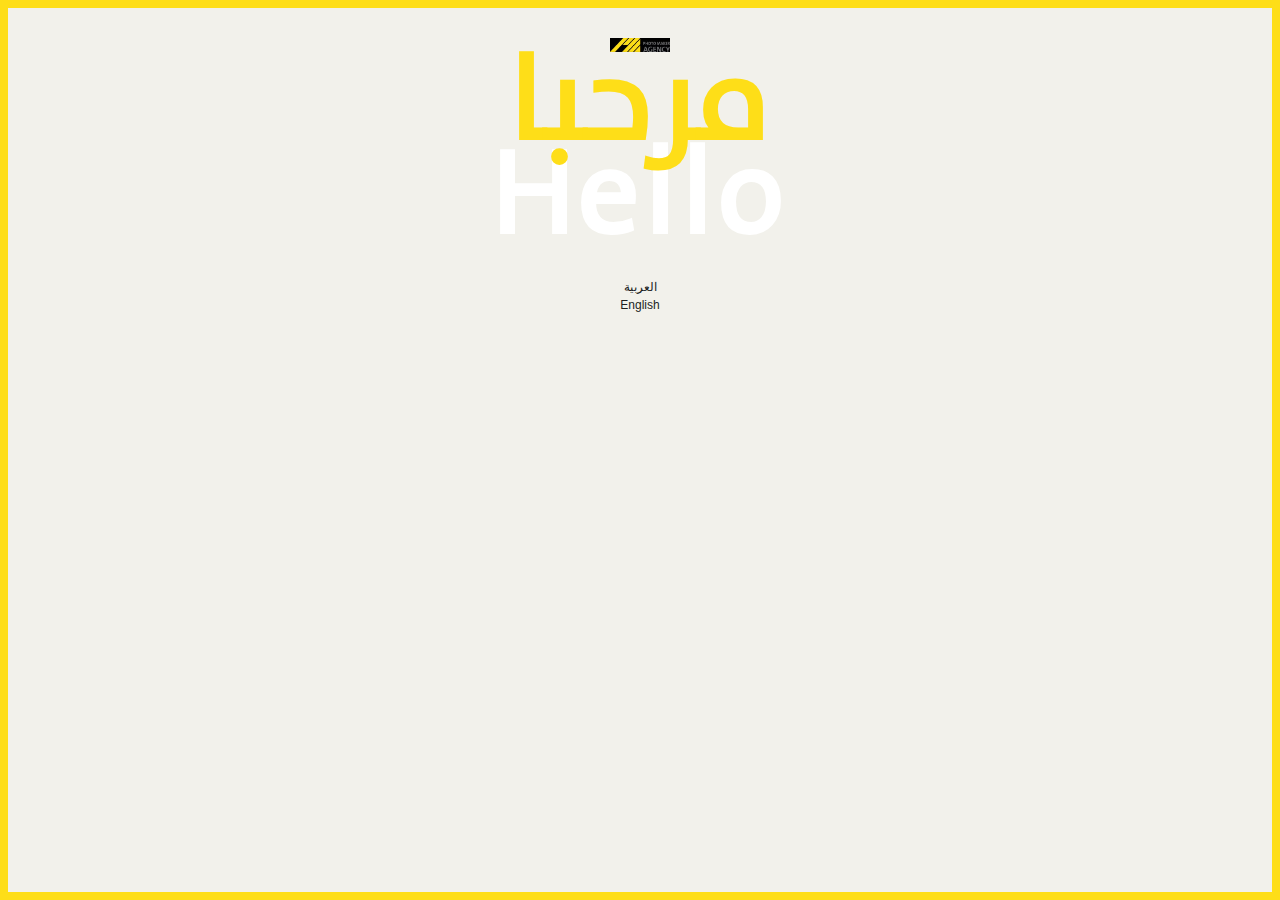
==== index.html @ 26732f37 "start project" ====
<!DOCTYPE html>
<html lang="en">
<head>
  <meta charset="UTF-8">
  <meta name="viewport" content="width=device-width, initial-scale=1.0">
  <link rel="stylesheet" href="css/english-style.css">
  <link rel="stylesheet" href="./css/bootstrap.min.css">
  <link rel="stylesheet" href="https://fonts.googleapis.com/css?family=Changa&display=swap">
  <title>Welcome</title>
</head>
<body>

  <div class="container">
    <div class="center-text">
      <div class="logo">
        <img src="./assets/logo.jpeg" alt="logo">
      </div>
      <h1 class="ar">مرحبا</h1>
      <h1 class="en">Hello</h1>
    </div>
    <ul class="lang">
      <li><a href="#">العربية</a></li>
      <li><a href="#">English</a></li>
    </ul>
  </div>

  <!-- Scripting Files -->
  <script src="./js/jquery-3.4.1.slim.min.js"></script>
  <script src="./js/popper.min.js"></script>
  <script src="./js/bootstrap.min.js"></script>
  <script src="./js/custom.js"></script>
</body>
</html>
---- css/english-style.css ----
/* Variables */
@font-face {
  font-family: "bahij";
  src: url(../fonts/Bahij_TheSansArabic-Plain.ttf);
  font-style: normal;
  font-weight: 100;
}
* {
  margin: 0;
  padding: 0;
  box-sizing: border-box;
}

body {
  background-color: #f2f1eb !important;
  border: 8px solid #fede18;
  height: 100vh;
}

.center-text {
  color: #211f1f;
  font-family: "bahij";
  text-align: center;
}
.center-text .logo img {
  width: 60px;
  margin-bottom: -50px;
}
.center-text h1 {
  font-size: 120px;
  font-weight: bold;
  letter-spacing: 5px;
}
.center-text h1.ar {
  color: #fede18;
  margin-bottom: -50px;
}
.center-text h1.en {
  color: #fff;
  position: relative;
  z-index: -1;
}

.lang {
  list-style: none;
  text-align: center;
  margin: 5px auto;
  padding: 0;
  font-size: 12px;
}
.lang li a {
  color: #211f1f;
  font-weight: normal;
  text-decoration: none;
}
.lang li a:hover {
  color: #fede18;
}

/*# sourceMappingURL=english-style.css.map */
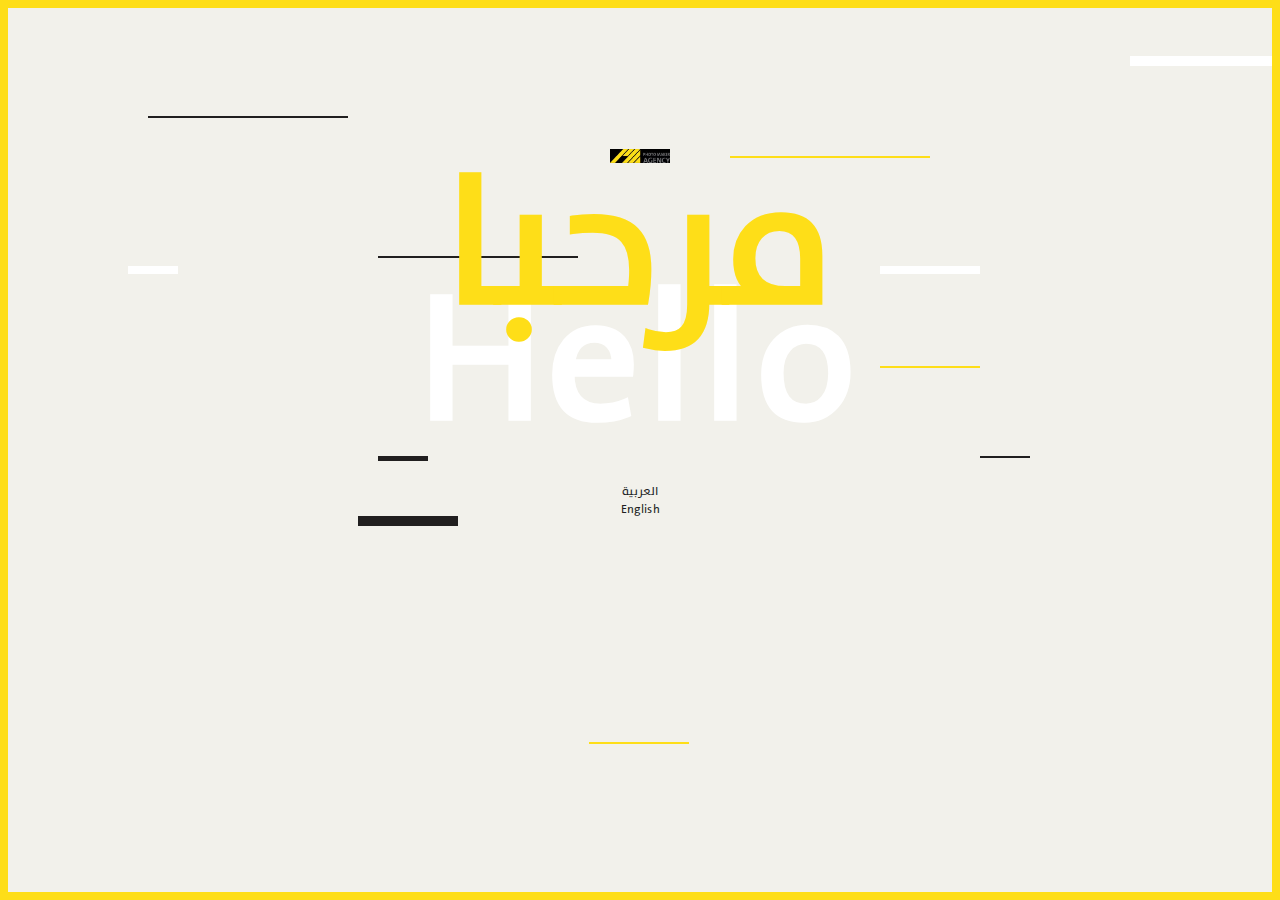
==== commit c04e984e: "Hello page" ====
--- a/index.html
+++ b/index.html
@@ -10,18 +10,34 @@
 </head>
 <body>
 
+  <div class="hrs">
+    <hr class="white" style="width: 200px; height: 10px; top: 40px; right: -50px;">
+    <hr class="yallow" style="width: 200px; height: 2px; top: 140px; right: 350px;">
+    <hr class="black" style="width: 200px; height: 2px; top: 240px; left: 250px;">
+    <hr class="white" style="width: 100px; height: 8px; top: 250px; right: 300px;">
+    <hr class="white" style="width: 100px; height: 8px; top: 250px; left: -50px;">
+    <hr class="yallow" style="width: 100px; height: 2px; top: 350px; right: 300px;">
+    <hr class="yallow" style="width: 100px; height: 2px; bottom: 50px; left: 40%;">
+    <hr class="black" style="width: 200px; height: 2px; top: 240px; left: 250px;">
+    <hr class="black" style="width: 50px; height: 5px; top: 440px; left: 250px;">
+    <hr class="black" style="width: 100px; height: 10px; top: 500px; left: 20%;">
+    <hr class="black" style="width: 50px; height: 2px; top: 440px; right: 250px;">
+    <hr class="black" style="width: 200px; height: 2px; top: 100px; left: 20px;">
+
+  </div>
+
   <div class="container">
-    <div class="center-text">
+    <div class="center-text center">
       <div class="logo">
         <img src="./assets/logo.jpeg" alt="logo">
       </div>
       <h1 class="ar">مرحبا</h1>
       <h1 class="en">Hello</h1>
+      <ul class="lang">
+        <li><a href="#">العربية</a></li>
+        <li><a href="#">English</a></li>
+      </ul>
     </div>
-    <ul class="lang">
-      <li><a href="#">العربية</a></li>
-      <li><a href="#">English</a></li>
-    </ul>
   </div>
 
   <!-- Scripting Files -->
--- a/css/english-style.css
+++ b/css/english-style.css
@@ -17,23 +17,64 @@
   height: 100vh;
 }
 
+.hrs {
+  position: absolute;
+  top: 0;
+  right: 0;
+  width: 90%;
+  height: 90%;
+  overflow: hidden;
+  z-index: -1;
+}
+.hrs hr {
+  animation: hrs 10s infinite linear;
+}
+.hrs hr.white {
+  position: absolute;
+  border: 0;
+  background-color: #fff;
+}
+.hrs hr.black {
+  position: absolute;
+  border: 0;
+  background-color: #211f1f;
+}
+.hrs hr.yallow {
+  position: absolute;
+  border: 0;
+  background-color: #fede18;
+}
+
+@keyframes hrs {
+  0% {
+    transform: translate(-50px);
+  }
+  50% {
+    transform: translate(50px);
+  }
+  100% {
+    transform: translate(-50px);
+  }
+}
 .center-text {
   color: #211f1f;
   font-family: "bahij";
   text-align: center;
+  margin-top: 10%;
 }
 .center-text .logo img {
   width: 60px;
   margin-bottom: -50px;
 }
 .center-text h1 {
-  font-size: 120px;
+  font-size: 180px;
   font-weight: bold;
-  letter-spacing: 5px;
+  letter-spacing: 8px;
+  display: block;
 }
 .center-text h1.ar {
   color: #fede18;
-  margin-bottom: -50px;
+  margin-bottom: -100px;
 }
 .center-text h1.en {
   color: #fff;
@@ -57,4 +98,18 @@
   color: #fede18;
 }
 
+@media (max-width: 778px) {
+  .center-text {
+    margin-top: 50%;
+  }
+  .center-text h1 {
+    font-size: 100px;
+    letter-spacing: 2px;
+    margin-right: 0px;
+  }
+  .center-text h1.ar {
+    margin-bottom: -50px;
+  }
+}
+
 /*# sourceMappingURL=english-style.css.map */
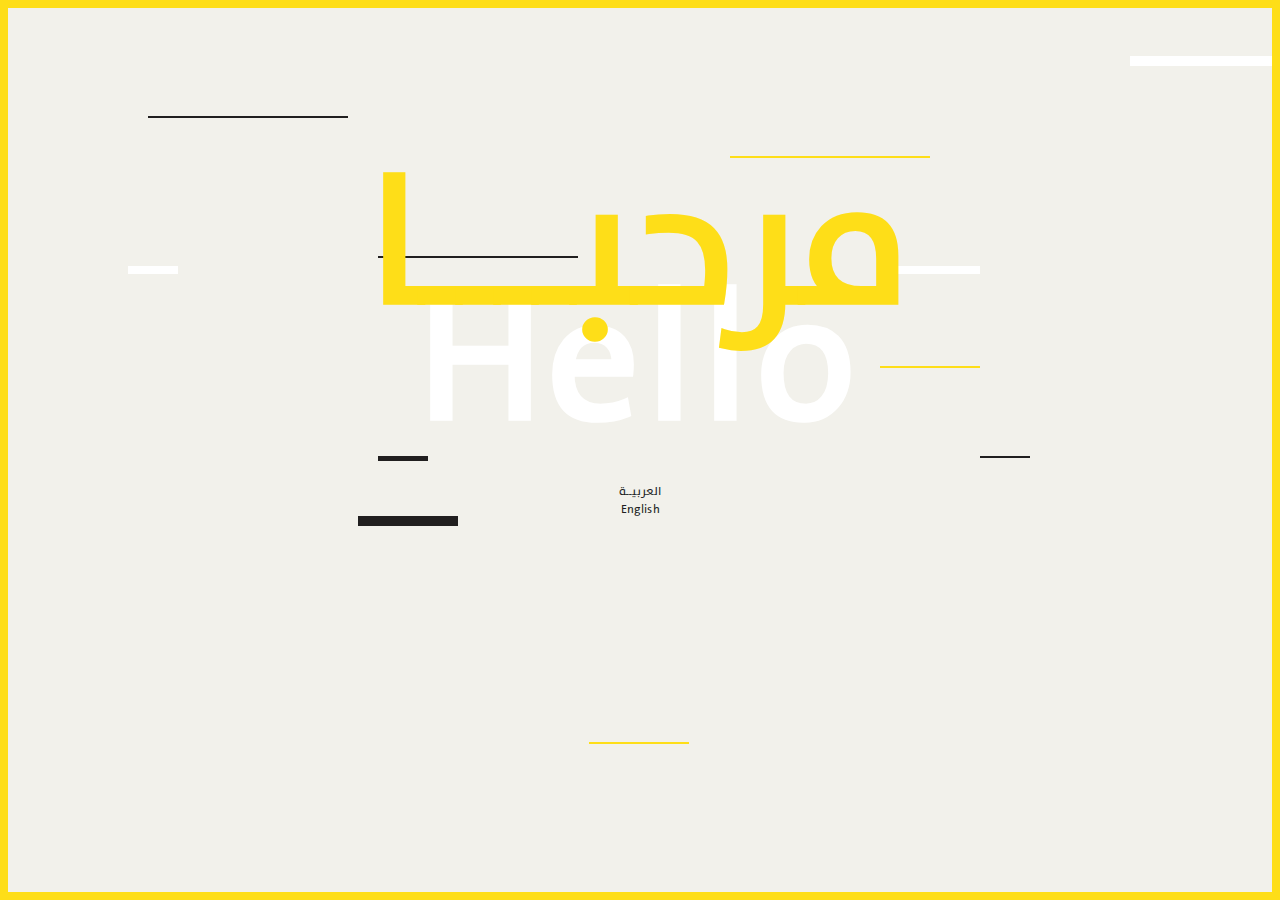
==== commit add61bfa: "edit" ====
--- a/index.html
+++ b/index.html
@@ -23,7 +23,6 @@
     <hr class="black" style="width: 100px; height: 10px; top: 500px; left: 20%;">
     <hr class="black" style="width: 50px; height: 2px; top: 440px; right: 250px;">
     <hr class="black" style="width: 200px; height: 2px; top: 100px; left: 20px;">
-
   </div>
 
   <div class="container">
@@ -31,10 +30,10 @@
       <div class="logo">
         <img src="./assets/logo.jpeg" alt="logo">
       </div>
-      <h1 class="ar">مرحبا</h1>
+      <h1 class="ar">مرحبــــا</h1>
       <h1 class="en">Hello</h1>
       <ul class="lang">
-        <li><a href="#">العربية</a></li>
+        <li><a href="#">العربيــة</a></li>
         <li><a href="#">English</a></li>
       </ul>
     </div>
--- a/css/english-style.css
+++ b/css/english-style.css
@@ -9,6 +9,7 @@
   margin: 0;
   padding: 0;
   box-sizing: border-box;
+  overflow: hidden;
 }
 
 body {
@@ -56,6 +57,16 @@
     transform: translate(-50px);
   }
 }
+@keyframes text-ar {
+  0% {
+    transform: translate(1000px);
+  }
+}
+@keyframes text-en {
+  0% {
+    transform: translate(-1000px);
+  }
+}
 .center-text {
   color: #211f1f;
   font-family: "bahij";
@@ -75,11 +86,13 @@
 .center-text h1.ar {
   color: #fede18;
   margin-bottom: -100px;
+  animation: text-ar 1s ease-in-out;
 }
 .center-text h1.en {
   color: #fff;
   position: relative;
   z-index: -1;
+  animation: text-en 1s ease-in-out;
 }
 
 .lang {
@@ -98,7 +111,7 @@
   color: #fede18;
 }
 
-@media (max-width: 778px) {
+@media (max-width: 700px) {
   .center-text {
     margin-top: 50%;
   }
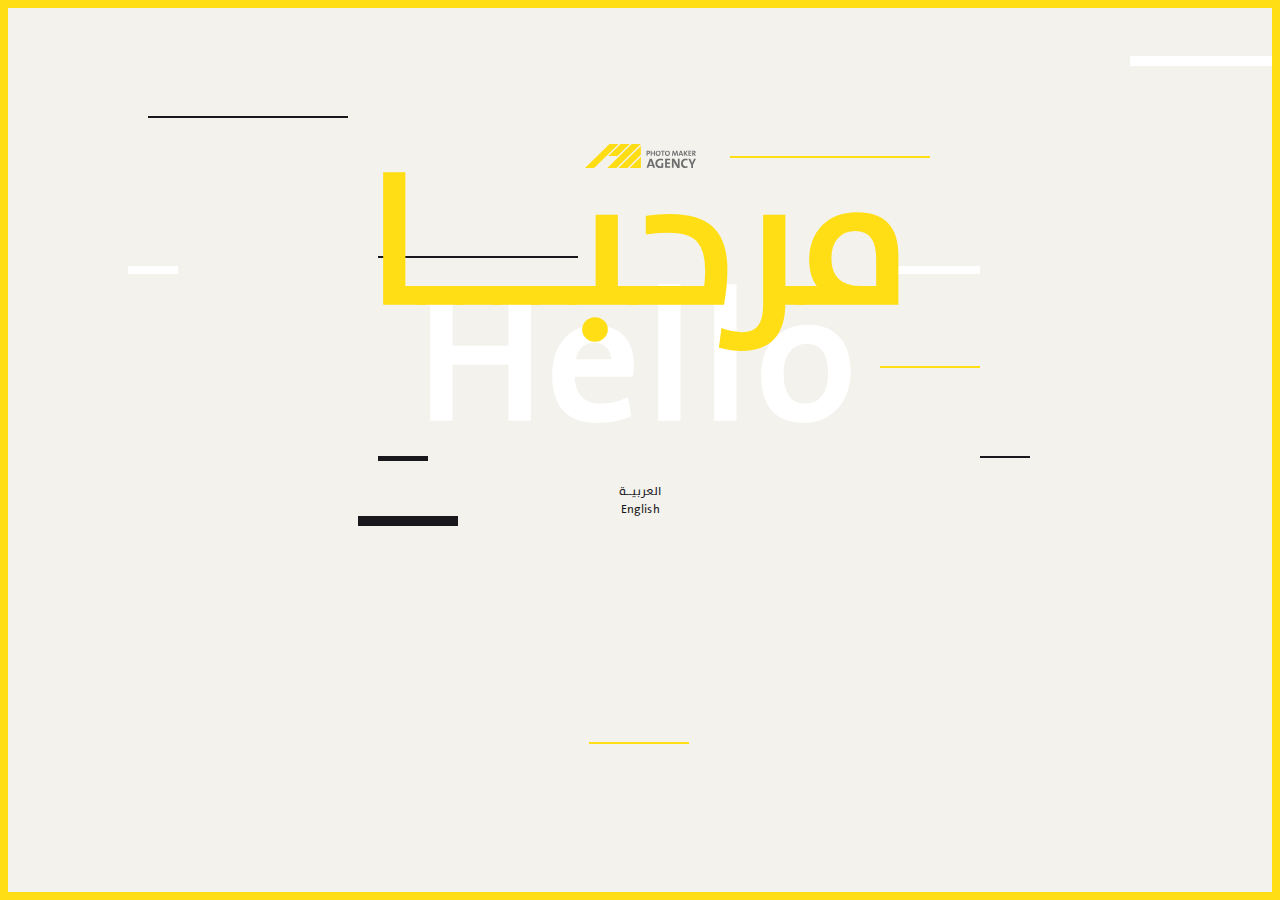
==== commit 09db3d04: "intro page" ====
--- a/index.html
+++ b/index.html
@@ -3,8 +3,8 @@
 <head>
   <meta charset="UTF-8">
   <meta name="viewport" content="width=device-width, initial-scale=1.0">
+  <link rel="stylesheet" href="./css/bootstrap.min.css">
   <link rel="stylesheet" href="css/english-style.css">
-  <link rel="stylesheet" href="./css/bootstrap.min.css">
   <link rel="stylesheet" href="https://fonts.googleapis.com/css?family=Changa&display=swap">
   <title>Welcome</title>
 </head>
@@ -28,13 +28,13 @@
   <div class="container">
     <div class="center-text center">
       <div class="logo">
-        <img src="./assets/logo.jpeg" alt="logo">
+        <img src="./assets/Logo_1.svg" alt="logo">
       </div>
       <h1 class="ar">مرحبــــا</h1>
       <h1 class="en">Hello</h1>
       <ul class="lang">
-        <li><a href="#">العربيــة</a></li>
-        <li><a href="#">English</a></li>
+        <li><a href="./arabic/arabic-index.html">العربيــة</a></li>
+        <li><a href="./english/english-index.html">English</a></li>
       </ul>
     </div>
   </div>
--- a/css/english-style.css
+++ b/css/english-style.css
@@ -10,11 +10,12 @@
   padding: 0;
   box-sizing: border-box;
   overflow: hidden;
+  font-family: "bahij";
 }
 
 body {
-  background-color: #f2f1eb !important;
-  border: 8px solid #fede18;
+  background-color: #f3f2ed !important;
+  border: 8px solid #ffde16;
   height: 100vh;
 }
 
@@ -38,12 +39,12 @@
 .hrs hr.black {
   position: absolute;
   border: 0;
-  background-color: #211f1f;
+  background-color: #19181c;
 }
 .hrs hr.yallow {
   position: absolute;
   border: 0;
-  background-color: #fede18;
+  background-color: #ffde16;
 }
 
 @keyframes hrs {
@@ -68,14 +69,18 @@
   }
 }
 .center-text {
-  color: #211f1f;
+  color: #19181c;
   font-family: "bahij";
   text-align: center;
   margin-top: 10%;
 }
+.center-text .logo {
+  overflow: visible;
+}
 .center-text .logo img {
-  width: 60px;
+  width: 10%;
   margin-bottom: -50px;
+  z-index: 3;
 }
 .center-text h1 {
   font-size: 180px;
@@ -84,15 +89,15 @@
   display: block;
 }
 .center-text h1.ar {
-  color: #fede18;
+  color: #ffde16;
   margin-bottom: -100px;
-  animation: text-ar 1s ease-in-out;
+  animation: text-ar 2s ease-in-out;
 }
 .center-text h1.en {
   color: #fff;
   position: relative;
   z-index: -1;
-  animation: text-en 1s ease-in-out;
+  animation: text-en 2s ease-in-out;
 }
 
 .lang {
@@ -103,12 +108,12 @@
   font-size: 12px;
 }
 .lang li a {
-  color: #211f1f;
+  color: #19181c;
   font-weight: normal;
   text-decoration: none;
 }
 .lang li a:hover {
-  color: #fede18;
+  color: #ffde16;
 }
 
 @media (max-width: 700px) {
@@ -116,13 +121,120 @@
     margin-top: 50%;
   }
   .center-text h1 {
-    font-size: 100px;
+    font-size: 85px;
     letter-spacing: 2px;
     margin-right: 0px;
   }
   .center-text h1.ar {
     margin-bottom: -50px;
   }
+  .center-text .logo img {
+    width: 30%;
+    margin-bottom: 20px;
+  }
+}
+.navbar-section {
+  margin-top: 50px;
+}
+.navbar-section nav ul {
+  font-size: 12px;
+  margin-right: 100px;
+}
+.navbar-section nav ul li a {
+  color: #2b2728 !important;
+}
+.navbar-section nav ul li.active a {
+  color: #19181c !important;
+  font-weight: bold !important;
+}
+
+.lang-div {
+  position: absolute;
+  top: 80px;
+  right: 100px;
+}
+.lang-div a {
+  color: #ffde16;
+}
+
+@media (max-width: 700px) {
+  .navbar-section {
+    margin-top: 20px;
+  }
+  .navbar-section .navbar-brand {
+    width: 50%;
+  }
+
+  .lang-div {
+    top: 50px;
+    left: 45%;
+  }
+}
+.intro {
+  width: 100%;
+  height: 100%;
+  color: #ffde16;
+  z-index: -1;
+}
+.intro h1 {
+  display: block;
+  letter-spacing: 20px;
+  position: relative;
+}
+.intro h1.media {
+  font-size: 170px;
+  margin-top: 50px;
+  font-weight: 700;
+  animation: from-top 1.5s linear;
+}
+.intro h1.marketing {
+  float: right;
+  font-size: 150px;
+  margin-top: -95px;
+  margin-right: -20px;
+  font-weight: lighter;
+  animation: from-left 1.5s linear;
+}
+
+@keyframes rec {
+  100% {
+    transform: rotate(360deg);
+  }
+}
+@media (max-width: 700px) {
+  .intro .spicial {
+    width: 30px !important;
+    height: 30px !important;
+    left: 150px !important;
+    top: 180px !important;
+  }
+  .intro h1 {
+    letter-spacing: 5px;
+  }
+  .intro h1.media {
+    font-size: 50px;
+    margin-top: 100px;
+  }
+  .intro h1.marketing {
+    font-size: 50px;
+    margin-top: -20px;
+  }
+}
+@keyframes from-top {
+  from {
+    top: -500px;
+  }
+  to {
+    top: 0;
+  }
+}
+@keyframes from-left {
+  from {
+    right: -500px;
+  }
+  to {
+    right: 0;
+  }
 }
 
 /*# sourceMappingURL=english-style.css.map */
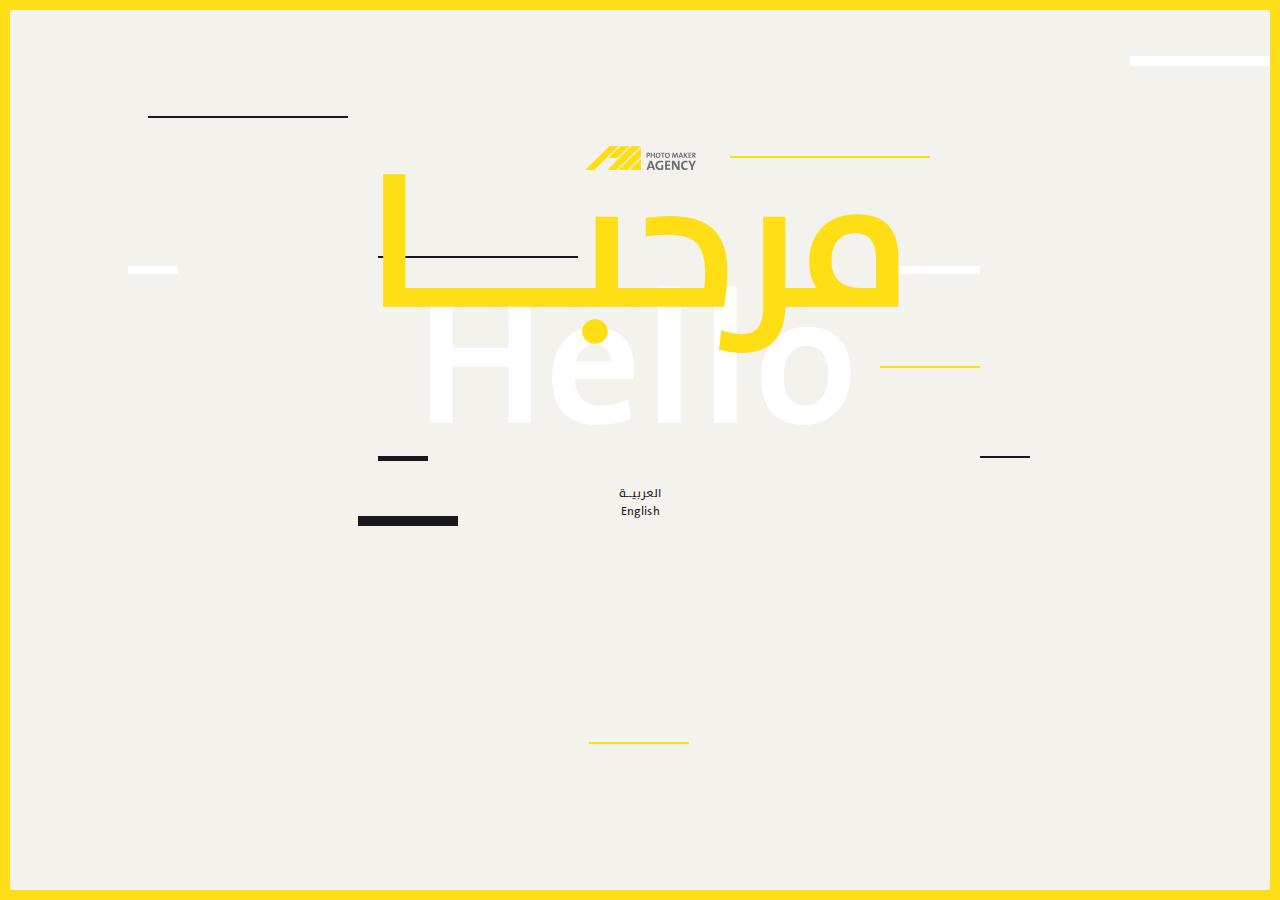
==== commit 6b44511d: "add google analytics" ====
--- a/index.html
+++ b/index.html
@@ -1,5 +1,6 @@
 <!DOCTYPE html>
 <html lang="en">
+
 <head>
   <meta charset="UTF-8">
   <meta name="viewport" content="width=device-width, initial-scale=1.0">
@@ -7,7 +8,20 @@
   <link rel="stylesheet" href="css/english-style.css">
   <link rel="stylesheet" href="https://fonts.googleapis.com/css?family=Changa&display=swap">
   <title>Welcome</title>
+
+  <!-- Global site tag (gtag.js) - Google Analytics -->
+  <script async src="https://www.googletagmanager.com/gtag/js?id=UA-176154022-1"></script>
+  <script>
+    window.dataLayer = window.dataLayer || [];
+    function gtag() { dataLayer.push(arguments); }
+    gtag('js', new Date());
+
+    gtag('config', 'UA-176154022-1');
+  </script>
+
+
 </head>
+
 <body>
 
   <div class="hrs">
@@ -45,4 +59,5 @@
   <script src="./js/bootstrap.min.js"></script>
   <script src="./js/custom.js"></script>
 </body>
+
 </html>--- a/css/english-style.css
+++ b/css/english-style.css
@@ -9,14 +9,14 @@
   margin: 0;
   padding: 0;
   box-sizing: border-box;
+  font-family: "bahij";
+}
+
+body {
+  background-color: #f3f2ed;
+  border: 10px solid #ffde16;
+  min-height: 100vh;
   overflow: hidden;
-  font-family: "bahij";
-}
-
-body {
-  background-color: #f3f2ed !important;
-  border: 8px solid #ffde16;
-  height: 100vh;
 }
 
 .hrs {
@@ -87,6 +87,7 @@
   font-weight: bold;
   letter-spacing: 8px;
   display: block;
+  cursor: context-menu;
 }
 .center-text h1.ar {
   color: #ffde16;
@@ -116,7 +117,7 @@
   color: #ffde16;
 }
 
-@media (max-width: 700px) {
+@media (max-width: 786px) {
   .center-text {
     margin-top: 50%;
   }
@@ -139,25 +140,33 @@
 .navbar-section nav ul {
   font-size: 12px;
   margin-right: 100px;
+  margin-top: 30px;
+}
+.navbar-section nav ul li {
+  cursor: pointer;
+  margin: auto 10px;
 }
 .navbar-section nav ul li a {
   color: #2b2728 !important;
 }
+.navbar-section nav ul li a.use-connect {
+  color: #ffde16 !important;
+}
 .navbar-section nav ul li.active a {
-  color: #19181c !important;
+  color: #19181c;
   font-weight: bold !important;
 }
 
 .lang-div {
   position: absolute;
-  top: 80px;
+  top: 100px;
   right: 100px;
 }
 .lang-div a {
   color: #ffde16;
 }
 
-@media (max-width: 700px) {
+@media (max-width: 786px) {
   .navbar-section {
     margin-top: 20px;
   }
@@ -191,7 +200,6 @@
   float: right;
   font-size: 150px;
   margin-top: -95px;
-  margin-right: -20px;
   font-weight: lighter;
   animation: from-left 1.5s linear;
 }
@@ -201,7 +209,7 @@
     transform: rotate(360deg);
   }
 }
-@media (max-width: 700px) {
+@media (max-width: 786px) {
   .intro .spicial {
     width: 30px !important;
     height: 30px !important;
@@ -236,5 +244,405 @@
     right: 0;
   }
 }
+.none {
+  display: none;
+}
+
+.sections {
+  height: 100%;
+}
+.sections .about {
+  width: 100%;
+  height: 100%;
+  position: relative;
+}
+.sections .about .header {
+  width: 50%;
+}
+.sections .about .header h1 {
+  margin-top: 20px;
+  font-size: 230px;
+  color: #ffde16;
+  font-weight: bold;
+}
+.sections .about .header h1 span {
+  display: block;
+  font-size: 180px;
+  width: fit-content;
+  margin-left: 470px;
+  margin-top: -90px;
+  font-weight: 100;
+  color: #19181c;
+}
+.sections .about .content-about {
+  width: 50%;
+  position: relative;
+}
+.sections .about .content-about p {
+  width: 400px;
+  line-height: 2;
+  position: absolute;
+  bottom: 60px;
+  left: 60px;
+  font-size: 14px;
+  color: #6e6e6e;
+}
+
+@media (max-width: 786px) {
+  .about {
+    height: auto;
+  }
+  .about .header {
+    width: 100% !important;
+    display: block !important;
+  }
+  .about .header h1 {
+    margin-left: 20px;
+    font-size: 100px !important;
+  }
+  .about .header h1 span {
+    font-size: 110px !important;
+    margin-left: 160px !important;
+    margin-top: -40px !important;
+  }
+  .about .content-about {
+    width: 100% !important;
+    display: block !important;
+  }
+  .about .content-about p {
+    position: unset !important;
+    width: 80% !important;
+    margin: 0px auto;
+  }
+}
+.services {
+  height: 100%;
+  width: 100%;
+  position: relative;
+}
+.services .header {
+  width: 49%;
+  height: 80%;
+  position: relative;
+  bottom: 40px;
+  display: inline-block;
+}
+.services .header h1 {
+  margin-top: 20px;
+  margin-right: 60px;
+  font-size: 230px;
+  color: #ffde16;
+  font-weight: bold;
+  text-align: right;
+}
+.services .header h1 span {
+  font-size: 150px;
+  font-weight: 100;
+  display: block;
+  width: fit-content;
+  color: #19181c;
+  margin-left: 50px;
+  position: relative;
+  bottom: 80px;
+}
+.services .content-services {
+  width: 45%;
+  overflow: visible;
+  display: inline-block;
+  position: relative;
+  margin-left: 50px;
+  bottom: 30px;
+}
+.services .content-services .services-list {
+  margin: 30px;
+}
+.services .content-services .services-list ul {
+  list-style: none;
+}
+.services .content-services .services-list ul li {
+  cursor: context-menu;
+  margin-bottom: 20px;
+}
+.services .content-services .services-list ul li h2 {
+  font-size: 14px;
+  color: #2b2728;
+}
+.services .content-services .services-list ul li p {
+  width: 65%;
+  font-size: 12px;
+  color: #8b8b8b;
+}
+.services .content-services .services-list ul li:hover h2 {
+  color: black;
+  font-weight: bold;
+}
+
+@media (max-width: 786px) {
+  body {
+    overflow: visible;
+    height: auto;
+    min-height: 100vh;
+  }
+
+  .services {
+    height: auto;
+    overflow: unset;
+  }
+  .services .header {
+    width: 100%;
+    display: block;
+  }
+  .services .header h1 {
+    font-size: 85px;
+  }
+  .services .header h1 span {
+    font-size: 50px;
+    bottom: 10px;
+  }
+  .services .content-services {
+    width: 100%;
+    display: block;
+    margin: 0;
+    bottom: 0;
+    width: 100%;
+  }
+  .services .content-services p {
+    width: 90% !important;
+  }
+}
+.customers {
+  height: 100%;
+  width: 100%;
+  position: relative;
+}
+.customers .header {
+  width: 49%;
+  height: 100%;
+  position: relative;
+  display: inline-block;
+}
+.customers .header h1 {
+  margin-top: 10px;
+  margin-right: 60px;
+  font-size: 230px;
+  color: #ffde16;
+  font-weight: bold;
+  text-align: right;
+}
+.customers .header h1 span {
+  font-size: 100px;
+  font-weight: 100;
+  display: block;
+  width: fit-content;
+  color: #19181c;
+  margin-left: -20px;
+  position: relative;
+  bottom: 90px;
+}
+.customers .content-customers {
+  width: 50%;
+  position: absolute;
+  display: inline-block;
+}
+.customers .content-customers .customers-list {
+  height: 100%;
+  margin: 30px;
+  margin-left: 60px;
+}
+.customers .content-customers .customers-list ul {
+  width: 50%;
+}
+.customers .content-customers .customers-list ul li {
+  width: 40%;
+  display: inline-block;
+}
+.customers .content-customers .customers-list ul li div {
+  width: 60px;
+  height: 60px;
+  margin: 15px;
+}
+.customers .content-customers .customers-list ul li div img {
+  max-width: 100%;
+}
+
+@media (max-width: 786px) {
+  .customers {
+    height: auto;
+    overflow: unset;
+  }
+  .customers .header {
+    width: 100%;
+    display: block;
+  }
+  .customers .header h1 {
+    font-size: 85px;
+  }
+  .customers .header h1 span {
+    font-size: 50px;
+    bottom: 10px;
+    margin-left: 50px;
+  }
+  .customers .content-customers {
+    width: 100%;
+    display: block;
+    position: relative;
+  }
+  .customers .content-customers .customers-list {
+    margin-left: 0 !important;
+  }
+  .customers .content-customers ul {
+    width: 100% !important;
+  }
+  .customers .content-customers ul li div {
+    width: 20px;
+  }
+}
+.connect {
+  height: 100%;
+  position: relative;
+}
+.connect .header {
+  width: 50%;
+  display: inline-block;
+  position: relative;
+  left: -20px;
+}
+.connect .header h1 {
+  margin-top: 50px;
+  font-size: 160px;
+  color: #ffde16;
+  font-weight: bold;
+}
+.connect .header h1 span {
+  font-size: 180px;
+  font-weight: 100;
+  display: block;
+  color: #fff;
+  position: relative;
+  bottom: 100px;
+  float: right;
+  margin-right: 20px;
+}
+.connect .content-connect {
+  width: 49%;
+  display: inline-block;
+}
+.connect .content-connect form {
+  margin-left: 50px;
+}
+.connect .content-connect form p.tel {
+  font-size: 11px;
+  margin: 25px 0;
+  width: 250px;
+  color: #9a9a9a;
+}
+.connect .content-connect form input, .connect .content-connect form textarea {
+  display: block;
+  width: 80%;
+  border: 0;
+  background-color: transparent;
+  border-bottom: 1px solid #d1d1d1;
+  border-radius: 2px;
+  margin: 10px 0;
+  font-size: 15px;
+  color: #fff;
+  padding: 5px 0 0 5px;
+  letter-spacing: 1px;
+}
+.connect .content-connect form input::placeholder, .connect .content-connect form textarea::placeholder {
+  font-size: 12px;
+  color: #a1a1a1;
+}
+.connect .content-connect form .send-btn {
+  display: block;
+  width: auto;
+  height: auto;
+  color: #ffde16;
+  float: left;
+  margin: 10px 0 0 -15px;
+  font-size: 15px;
+  letter-spacing: 2px;
+  border: 0;
+  transform: rotate(90deg);
+}
+
+@media (max-width: 786px) {
+  .connect .row {
+    margin: 0;
+  }
+  .connect .header {
+    width: 100%;
+    display: block;
+    left: 0;
+    top: -10px;
+  }
+  .connect .header hr.spicial {
+    top: 150px !important;
+  }
+  .connect .header h1 {
+    font-size: 75px;
+  }
+  .connect .header h1 span {
+    font-size: 100px;
+    bottom: 50px;
+  }
+  .connect .content-connect {
+    width: 100%;
+    display: block;
+    bottom: 50px;
+    position: relative;
+  }
+}
+ul {
+  list-style: none !important;
+}
+
+.row {
+  margin: 0 !important;
+}
+
+.active {
+  color: #19181c;
+}
+
+.footer {
+  position: absolute;
+  bottom: 0;
+  left: 0;
+  padding: 20px 0;
+  width: 100%;
+  height: 100px;
+}
+.footer p {
+  font-size: 12px;
+  color: #6e6e6e;
+  margin-bottom: 0;
+}
+.footer .links {
+  position: relative;
+  bottom: 10px;
+}
+.footer .links ul {
+  margin: 0;
+}
+.footer .links ul li {
+  display: inline-block;
+  margin: 0 5px;
+}
+.footer .links ul li a {
+  font-size: 12px;
+  color: #6e6e6e;
+}
+
+@media (max-width: 786px) {
+  .footer {
+    padding: 0;
+    position: relative;
+  }
+
+  .footer .container .row div {
+    margin: 10px 0;
+  }
+}
 
 /*# sourceMappingURL=english-style.css.map */
